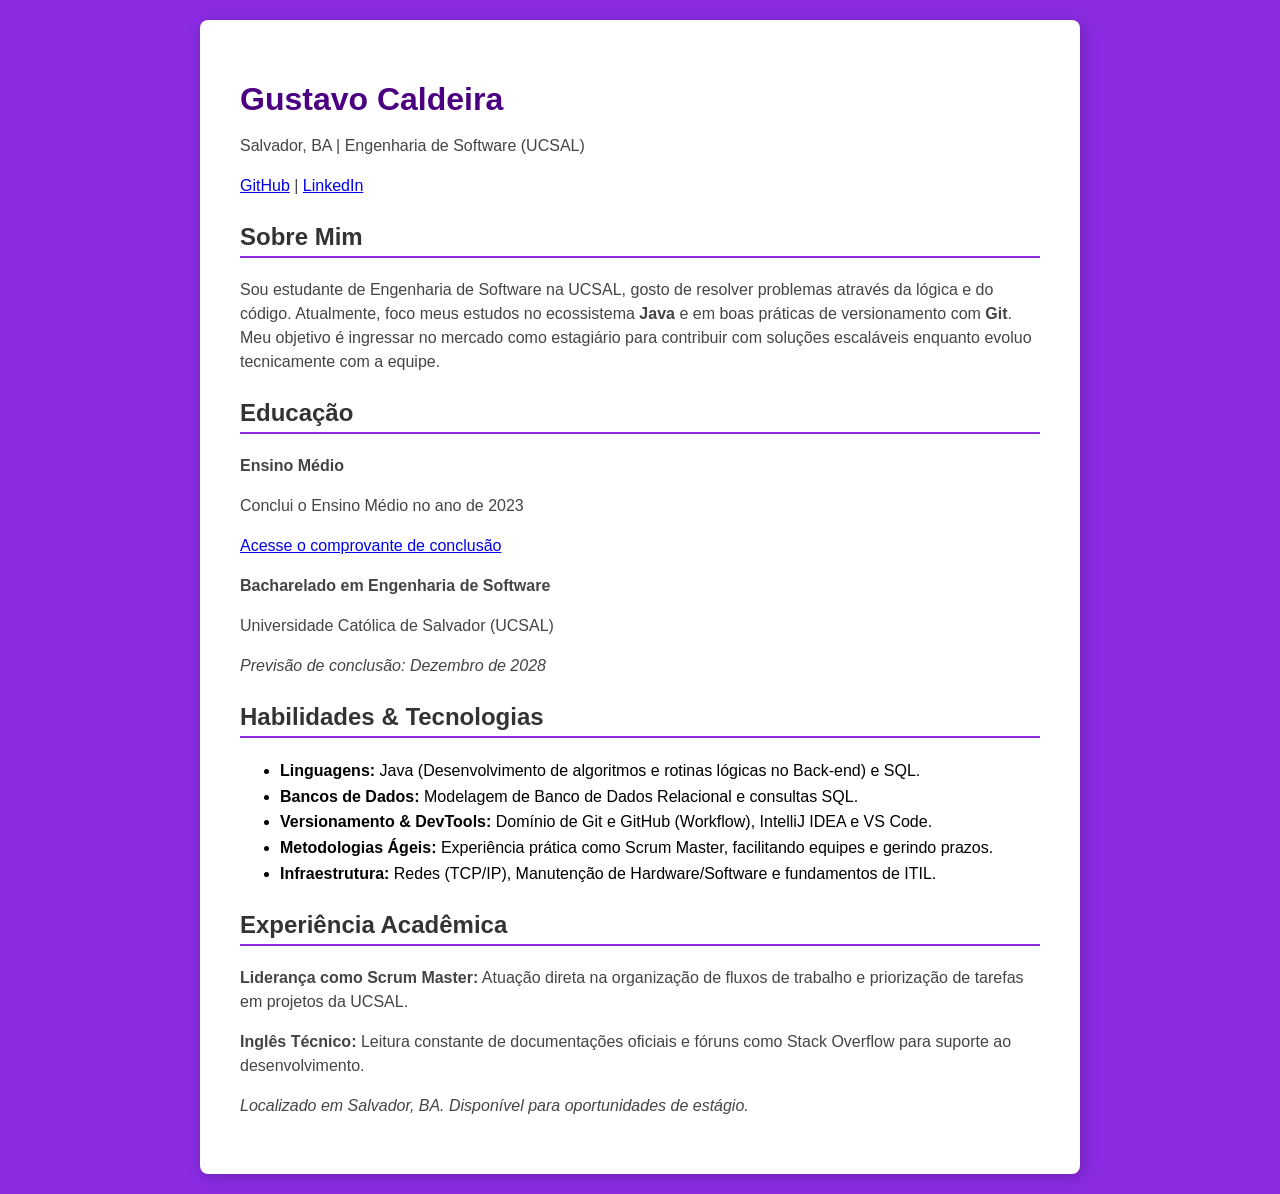
==== index.html @ b0016111 "Adiciona página de certificado e atualiza README - Criada a página certificado.html com estilo integ" ====
<!DOCTYPE html>
<html lang="pt-br">
<head>
    <meta charset="UTF-8">
    <meta name="viewport" content="width=device-width, initial-scale=1.0">
    <title>Laboratório de Desenvolvimento | Gustavo Caldeira</title>
    <link rel="stylesheet" href="estilos/style.css">
</head>
<body>
    <main>
        <header>
            <h1>Gustavo Caldeira</h1>
            <p>Salvador, BA | Engenharia de Software (UCSAL)</p>
            <p>
            <a href="https://github.com/guscaldeira" target="_blank">GitHub</a> | 
            <a href="https://www.linkedin.com/in/gustavo-caldeira-" target="_blank">LinkedIn</a>
        </p>

        </header>

        <section>

            <h2>Sobre Mim</h2>
            <p>Sou estudante de Engenharia de Software na UCSAL, gosto de resolver problemas através da lógica e do código. Atualmente, foco meus estudos no ecossistema <strong>Java</strong> e em boas práticas de versionamento com <strong>Git</strong>. Meu objetivo é ingressar no mercado como estagiário para contribuir com soluções escaláveis enquanto evoluo tecnicamente com a equipe.</p>
    </section>

     <section>
        <h2>Educação</h2>
        <p><strong>Ensino Médio</strong></p>
        <p>Conclui o Ensino Médio no ano de 2023</p>
        <p><a href="certificado.html">Acesse o comprovante de conclusão</a></p>
        <p><strong>Bacharelado em Engenharia de Software</strong></p>
        <p>Universidade Católica de Salvador (UCSAL)</p>
        <p><em>Previsão de conclusão: Dezembro de 2028</em></p>
    </section>

    <section>
        <h2>Habilidades & Tecnologias</h2>
        <ul>
            <li><strong>Linguagens:</strong> Java (Desenvolvimento de algoritmos e rotinas lógicas no Back-end) e SQL.</li>
            <li><strong>Bancos de Dados:</strong> Modelagem de Banco de Dados Relacional e consultas SQL.</li>
            <li><strong>Versionamento & DevTools:</strong> Domínio de Git e GitHub (Workflow), IntelliJ IDEA e VS Code.</li>
            <li><strong>Metodologias Ágeis:</strong> Experiência prática como Scrum Master, facilitando equipes e gerindo prazos.</li>
            <li><strong>Infraestrutura:</strong> Redes (TCP/IP), Manutenção de Hardware/Software e fundamentos de ITIL.</li>
        </ul>
    </section>

     <section>
        <h2>Experiência Acadêmica</h2>
        <p><strong>Liderança como Scrum Master:</strong> Atuação direta na organização de fluxos de trabalho e priorização de tarefas em projetos da UCSAL.</p>
        <p><strong>Inglês Técnico:</strong> Leitura constante de documentações oficiais e fóruns como Stack Overflow para suporte ao desenvolvimento.</p>
    </section>
     <footer>
        <p><em>Localizado em Salvador, BA. Disponível para oportunidades de estágio.</em></p>
    </footer>
    </main>
</body>
</html>
---- estilos/style.css ----
body {
    font-family: Arial, Helvetica, sans-serif;
    font-size: 16px;
    background-color: blueviolet;
    margin: 0;
    padding: 20px;
    display: flex;
    justify-content: center;
}


main {
    background-color: white;
    width: 100%;
    max-width: 800px; 
    padding: 40px;
    margin: auto;
    box-shadow: 3px 3px 15px rgba(0, 0, 0, 0.2);
    border-radius: 8px;
}


h1 {
    color: #4b0082;
    margin-bottom: 5px;
}

h2 {
    border-bottom: 2px solid blueviolet;
    color: #333;
    padding-bottom: 5px;
    margin-top: 25px;
}


ul {
    line-height: 1.6;
}

p {
    line-height: 1.5;
    color: #444;
}
/* Isso vai dar espaço e arredondar as pontas da imagem */
article img {
    width: 100%;
    max-width: 100%;
    height: auto;
    border-radius: 8px;
    margin-top: 20px;
    border: 1px solid #eee; /* Uma bordinha bem clara */
}
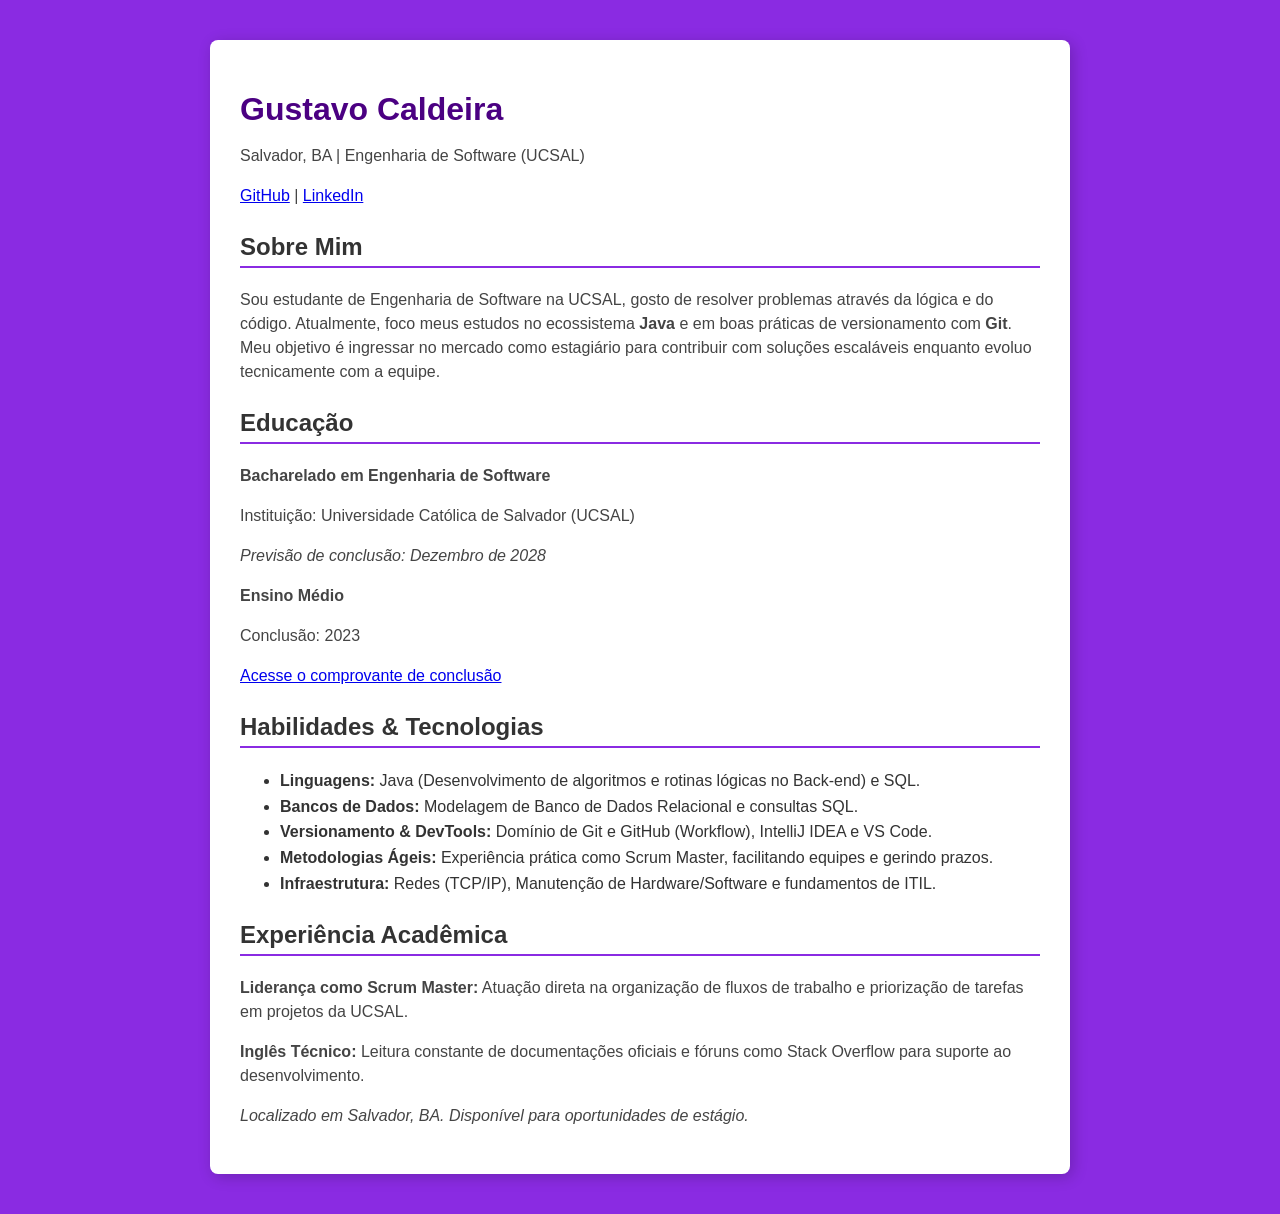
==== commit 5dce588a: "Atualizei a aba de educação" ====
--- a/index.html
+++ b/index.html
@@ -13,7 +13,7 @@
             <p>Salvador, BA | Engenharia de Software (UCSAL)</p>
             <p>
             <a href="https://github.com/guscaldeira" target="_blank">GitHub</a> | 
-            <a href="https://www.linkedin.com/in/gustavo-caldeira-" target="_blank">LinkedIn</a>
+            <a href="https://www.linkedin.com/in/gustavo-caldeira-3304013a3?utm_source=share&utm_campaign=share_via&utm_content=profile&utm_medium=ios_app" target="_blank">LinkedIn</a>
         </p>
 
         </header>
@@ -26,12 +26,13 @@
 
      <section>
         <h2>Educação</h2>
+        <p><strong>Bacharelado em Engenharia de Software</strong></p>
+        <p>Instituição: Universidade Católica de Salvador (UCSAL)</p>
+        <p><em>Previsão de conclusão: Dezembro de 2028</em></p>
         <p><strong>Ensino Médio</strong></p>
-        <p>Conclui o Ensino Médio no ano de 2023</p>
+        <p>Conclusão: 2023</p>
         <p><a href="certificado.html">Acesse o comprovante de conclusão</a></p>
-        <p><strong>Bacharelado em Engenharia de Software</strong></p>
-        <p>Universidade Católica de Salvador (UCSAL)</p>
-        <p><em>Previsão de conclusão: Dezembro de 2028</em></p>
+
     </section>
 
     <section>
--- a/estilos/style.css
+++ b/estilos/style.css
@@ -42,12 +42,32 @@
     line-height: 1.5;
     color: #444;
 }
-/* Isso vai dar espaço e arredondar as pontas da imagem */
+
 article img {
     width: 100%;
     max-width: 100%;
     height: auto;
     border-radius: 8px;
     margin-top: 20px;
-    border: 1px solid #eee; /* Uma bordinha bem clara */
+    border: 1px solid #eee; 
+}
+
+main {
+    background-color: white !important;
+    display: block !important;      
+    margin: 20px auto !important;     
+    padding: 30px !important;
+    border-radius: 8px !important;
+    max-width: 800px !important;
+    color: #333 !important;         
+}
+
+
+main h1 {
+    color: #4b0082 !important;
+}
+
+
+main p {
+    color: #444 !important;
 }
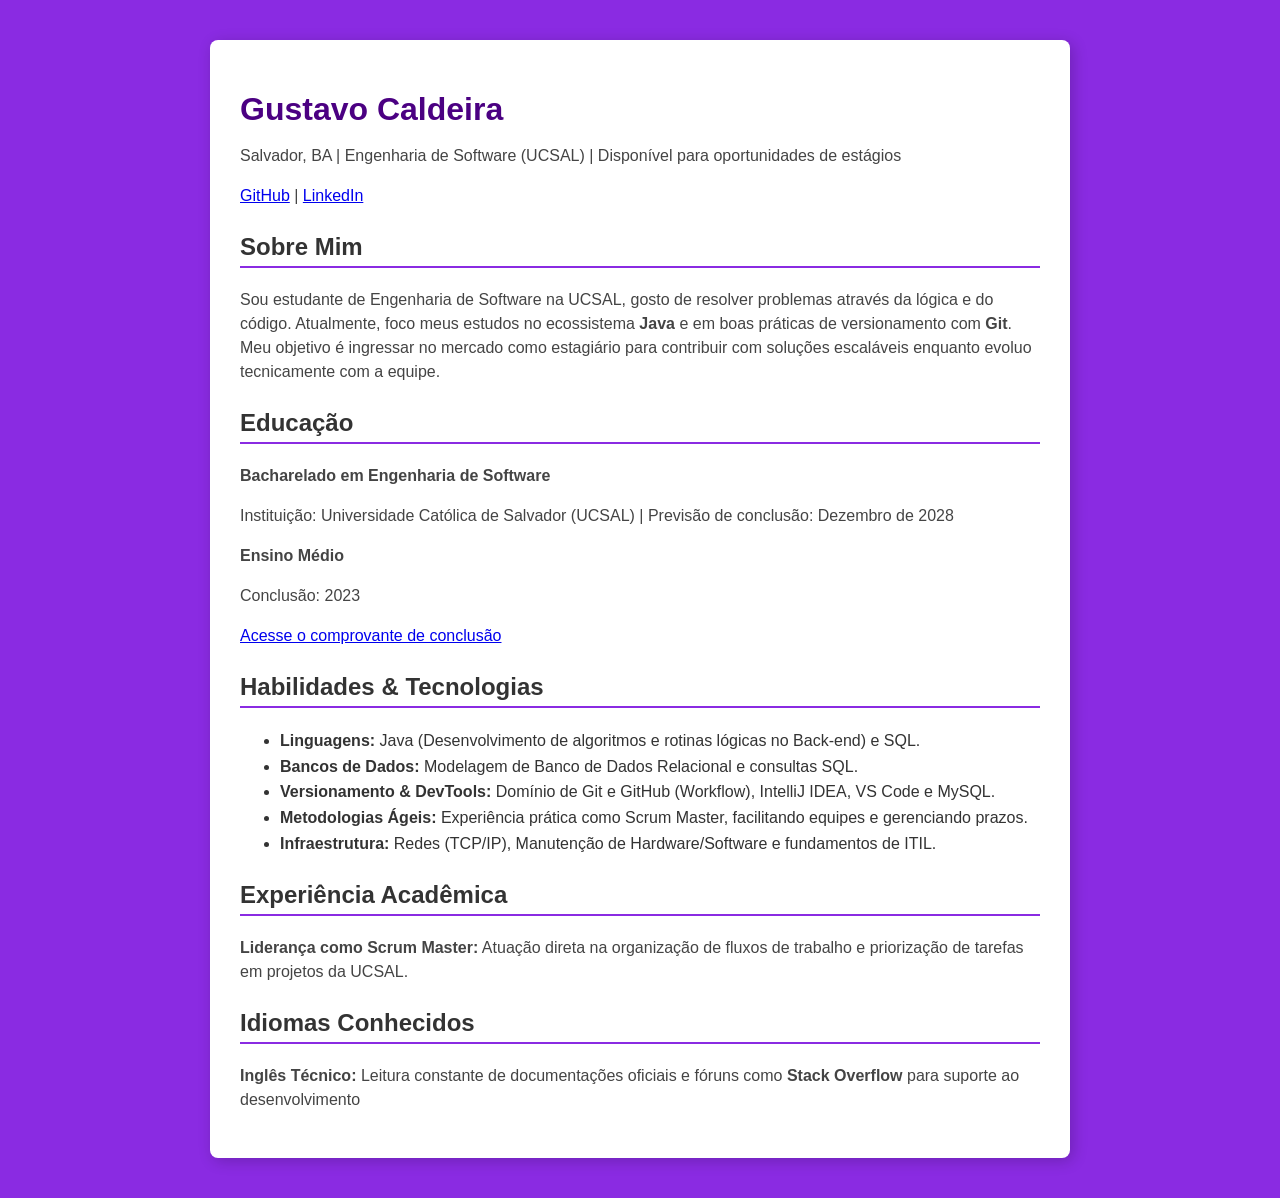
==== commit 0e526bbf: "Refatoração do conteúdo e correções gramaticais" ====
--- a/index.html
+++ b/index.html
@@ -10,7 +10,7 @@
     <main>
         <header>
             <h1>Gustavo Caldeira</h1>
-            <p>Salvador, BA | Engenharia de Software (UCSAL)</p>
+            <p>Salvador, BA | Engenharia de Software (UCSAL) | Disponível para oportunidades de estágios</p>
             <p>
             <a href="https://github.com/guscaldeira" target="_blank">GitHub</a> | 
             <a href="https://www.linkedin.com/in/gustavo-caldeira-3304013a3?utm_source=share&utm_campaign=share_via&utm_content=profile&utm_medium=ios_app" target="_blank">LinkedIn</a>
@@ -27,8 +27,7 @@
      <section>
         <h2>Educação</h2>
         <p><strong>Bacharelado em Engenharia de Software</strong></p>
-        <p>Instituição: Universidade Católica de Salvador (UCSAL)</p>
-        <p><em>Previsão de conclusão: Dezembro de 2028</em></p>
+        <p>Instituição: Universidade Católica de Salvador (UCSAL) | Previsão de conclusão: Dezembro de 2028</p>
         <p><strong>Ensino Médio</strong></p>
         <p>Conclusão: 2023</p>
         <p><a href="certificado.html">Acesse o comprovante de conclusão</a></p>
@@ -40,8 +39,8 @@
         <ul>
             <li><strong>Linguagens:</strong> Java (Desenvolvimento de algoritmos e rotinas lógicas no Back-end) e SQL.</li>
             <li><strong>Bancos de Dados:</strong> Modelagem de Banco de Dados Relacional e consultas SQL.</li>
-            <li><strong>Versionamento & DevTools:</strong> Domínio de Git e GitHub (Workflow), IntelliJ IDEA e VS Code.</li>
-            <li><strong>Metodologias Ágeis:</strong> Experiência prática como Scrum Master, facilitando equipes e gerindo prazos.</li>
+            <li><strong>Versionamento & DevTools:</strong> Domínio de Git e GitHub (Workflow), IntelliJ IDEA, VS Code e MySQL.</li>
+            <li><strong>Metodologias Ágeis:</strong> Experiência prática como Scrum Master, facilitando equipes e gerenciando prazos.</li>
             <li><strong>Infraestrutura:</strong> Redes (TCP/IP), Manutenção de Hardware/Software e fundamentos de ITIL.</li>
         </ul>
     </section>
@@ -49,11 +48,12 @@
      <section>
         <h2>Experiência Acadêmica</h2>
         <p><strong>Liderança como Scrum Master:</strong> Atuação direta na organização de fluxos de trabalho e priorização de tarefas em projetos da UCSAL.</p>
-        <p><strong>Inglês Técnico:</strong> Leitura constante de documentações oficiais e fóruns como Stack Overflow para suporte ao desenvolvimento.</p>
     </section>
-     <footer>
-        <p><em>Localizado em Salvador, BA. Disponível para oportunidades de estágio.</em></p>
-    </footer>
+
+    <section>
+        <h2>Idiomas Conhecidos</h2>
+        <p><strong>Inglês Técnico:</strong> Leitura constante de documentações oficiais e fóruns como <strong>Stack Overflow</strong> para suporte ao desenvolvimento</p>
+    </section>
     </main>
 </body>
 </html>
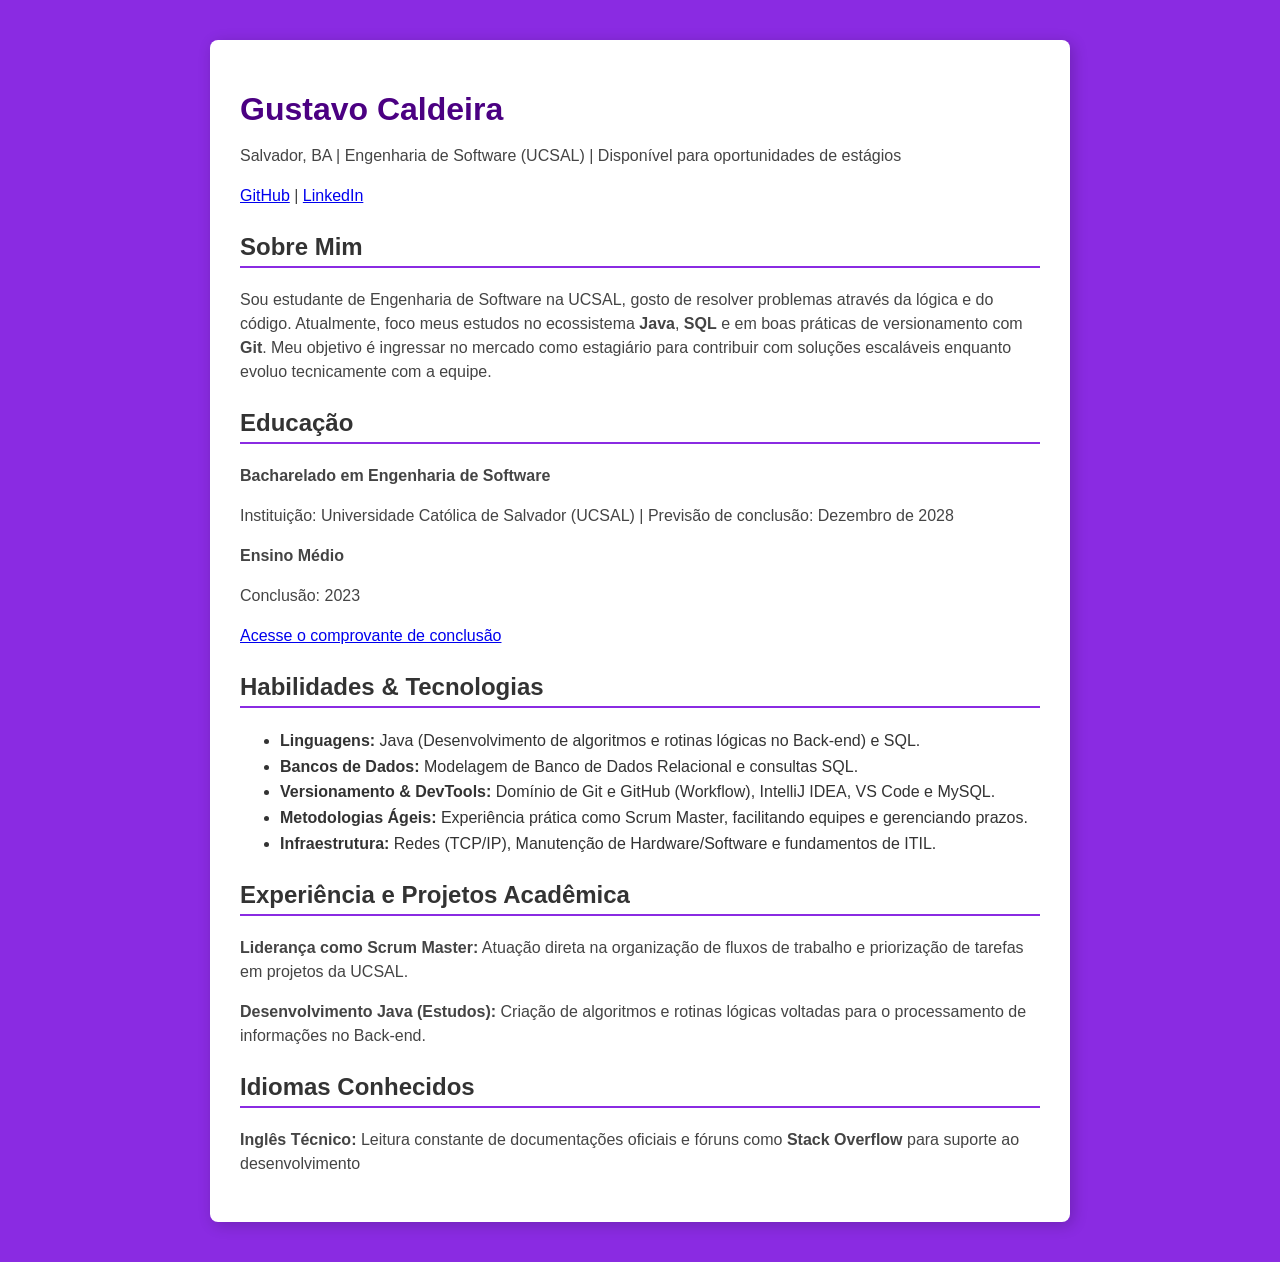
==== commit 15a5800e: "feat: atualizei algumas informações informações" ====
--- a/index.html
+++ b/index.html
@@ -21,7 +21,7 @@
         <section>
 
             <h2>Sobre Mim</h2>
-            <p>Sou estudante de Engenharia de Software na UCSAL, gosto de resolver problemas através da lógica e do código. Atualmente, foco meus estudos no ecossistema <strong>Java</strong> e em boas práticas de versionamento com <strong>Git</strong>. Meu objetivo é ingressar no mercado como estagiário para contribuir com soluções escaláveis enquanto evoluo tecnicamente com a equipe.</p>
+            <p>Sou estudante de Engenharia de Software na UCSAL, gosto de resolver problemas através da lógica e do código. Atualmente, foco meus estudos no ecossistema <strong>Java</strong>, <strong>SQL</strong> e em boas práticas de versionamento com <strong>Git</strong>. Meu objetivo é ingressar no mercado como estagiário para contribuir com soluções escaláveis enquanto evoluo tecnicamente com a equipe.</p>
     </section>
 
      <section>
@@ -46,8 +46,10 @@
     </section>
 
      <section>
-        <h2>Experiência Acadêmica</h2>
+        <h2>Experiência e Projetos Acadêmica</h2>
         <p><strong>Liderança como Scrum Master:</strong> Atuação direta na organização de fluxos de trabalho e priorização de tarefas em projetos da UCSAL.</p>
+        <p><strong>Desenvolvimento Java (Estudos): </strong>Criação de algoritmos e rotinas lógicas voltadas para o processamento de informações no Back-end.
+</p>
     </section>
 
     <section>
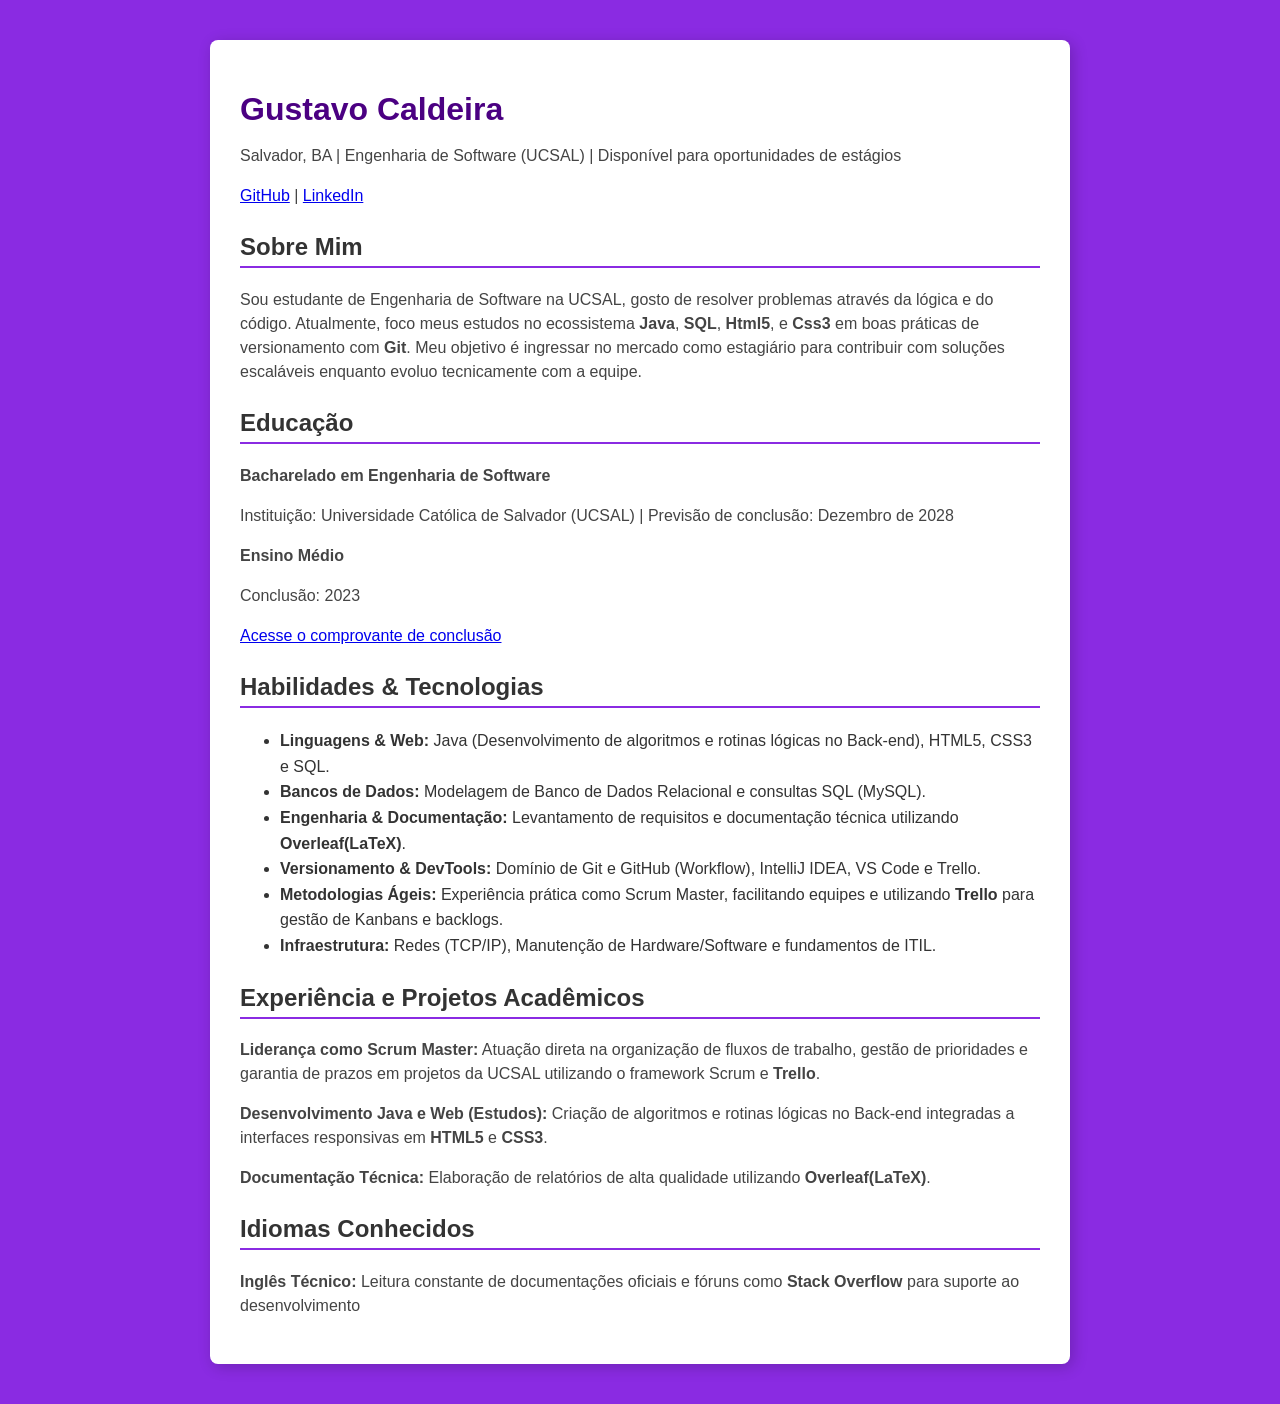
==== commit 3c58b195: "feat: atualiza competências e experiências no portfólio Adição de HTML5, CSS3, Trello e Overleaf às " ====
--- a/index.html
+++ b/index.html
@@ -21,7 +21,7 @@
         <section>
 
             <h2>Sobre Mim</h2>
-            <p>Sou estudante de Engenharia de Software na UCSAL, gosto de resolver problemas através da lógica e do código. Atualmente, foco meus estudos no ecossistema <strong>Java</strong>, <strong>SQL</strong> e em boas práticas de versionamento com <strong>Git</strong>. Meu objetivo é ingressar no mercado como estagiário para contribuir com soluções escaláveis enquanto evoluo tecnicamente com a equipe.</p>
+            <p>Sou estudante de Engenharia de Software na UCSAL, gosto de resolver problemas através da lógica e do código. Atualmente, foco meus estudos no ecossistema <strong>Java</strong>, <strong>SQL</strong>, <strong>Html5</strong>, e <strong>Css3</strong> em boas práticas de versionamento com <strong>Git</strong>. Meu objetivo é ingressar no mercado como estagiário para contribuir com soluções escaláveis enquanto evoluo tecnicamente com a equipe.</p>
     </section>
 
      <section>
@@ -37,19 +37,20 @@
     <section>
         <h2>Habilidades & Tecnologias</h2>
         <ul>
-            <li><strong>Linguagens:</strong> Java (Desenvolvimento de algoritmos e rotinas lógicas no Back-end) e SQL.</li>
-            <li><strong>Bancos de Dados:</strong> Modelagem de Banco de Dados Relacional e consultas SQL.</li>
-            <li><strong>Versionamento & DevTools:</strong> Domínio de Git e GitHub (Workflow), IntelliJ IDEA, VS Code e MySQL.</li>
-            <li><strong>Metodologias Ágeis:</strong> Experiência prática como Scrum Master, facilitando equipes e gerenciando prazos.</li>
+            <li><strong>Linguagens & Web:</strong> Java (Desenvolvimento de algoritmos e rotinas lógicas no Back-end), HTML5, CSS3 e SQL.</li>
+            <li><strong>Bancos de Dados:</strong> Modelagem de Banco de Dados Relacional e consultas SQL (MySQL).</li>
+            <li><strong>Engenharia & Documentação:</strong> Levantamento de requisitos e documentação técnica utilizando <strong>Overleaf(LaTeX)</strong>.</li>
+            <li><strong>Versionamento & DevTools:</strong> Domínio de Git e GitHub (Workflow), IntelliJ IDEA, VS Code e Trello.</li>
+            <li><strong>Metodologias Ágeis:</strong> Experiência prática como Scrum Master, facilitando equipes e utilizando <strong>Trello</strong> para gestão de Kanbans e backlogs.</li>
             <li><strong>Infraestrutura:</strong> Redes (TCP/IP), Manutenção de Hardware/Software e fundamentos de ITIL.</li>
         </ul>
     </section>
 
      <section>
-        <h2>Experiência e Projetos Acadêmica</h2>
-        <p><strong>Liderança como Scrum Master:</strong> Atuação direta na organização de fluxos de trabalho e priorização de tarefas em projetos da UCSAL.</p>
-        <p><strong>Desenvolvimento Java (Estudos): </strong>Criação de algoritmos e rotinas lógicas voltadas para o processamento de informações no Back-end.
-</p>
+        <h2>Experiência e Projetos Acadêmicos</h2>
+        <p><strong>Liderança como Scrum Master:</strong> Atuação direta na organização de fluxos de trabalho, gestão de prioridades e garantia de prazos em projetos da UCSAL utilizando o framework Scrum e <strong>Trello</strong>. </p>
+        <p><strong>Desenvolvimento Java e Web (Estudos): </strong> Criação de algoritmos e rotinas lógicas no Back-end integradas a interfaces responsivas em <strong>HTML5</strong> e <strong>CSS3</strong>.</p>
+        <p><strong>Documentação Técnica:</strong> Elaboração de relatórios de alta qualidade utilizando <strong>Overleaf(LaTeX)</strong>.</p>
     </section>
 
     <section>
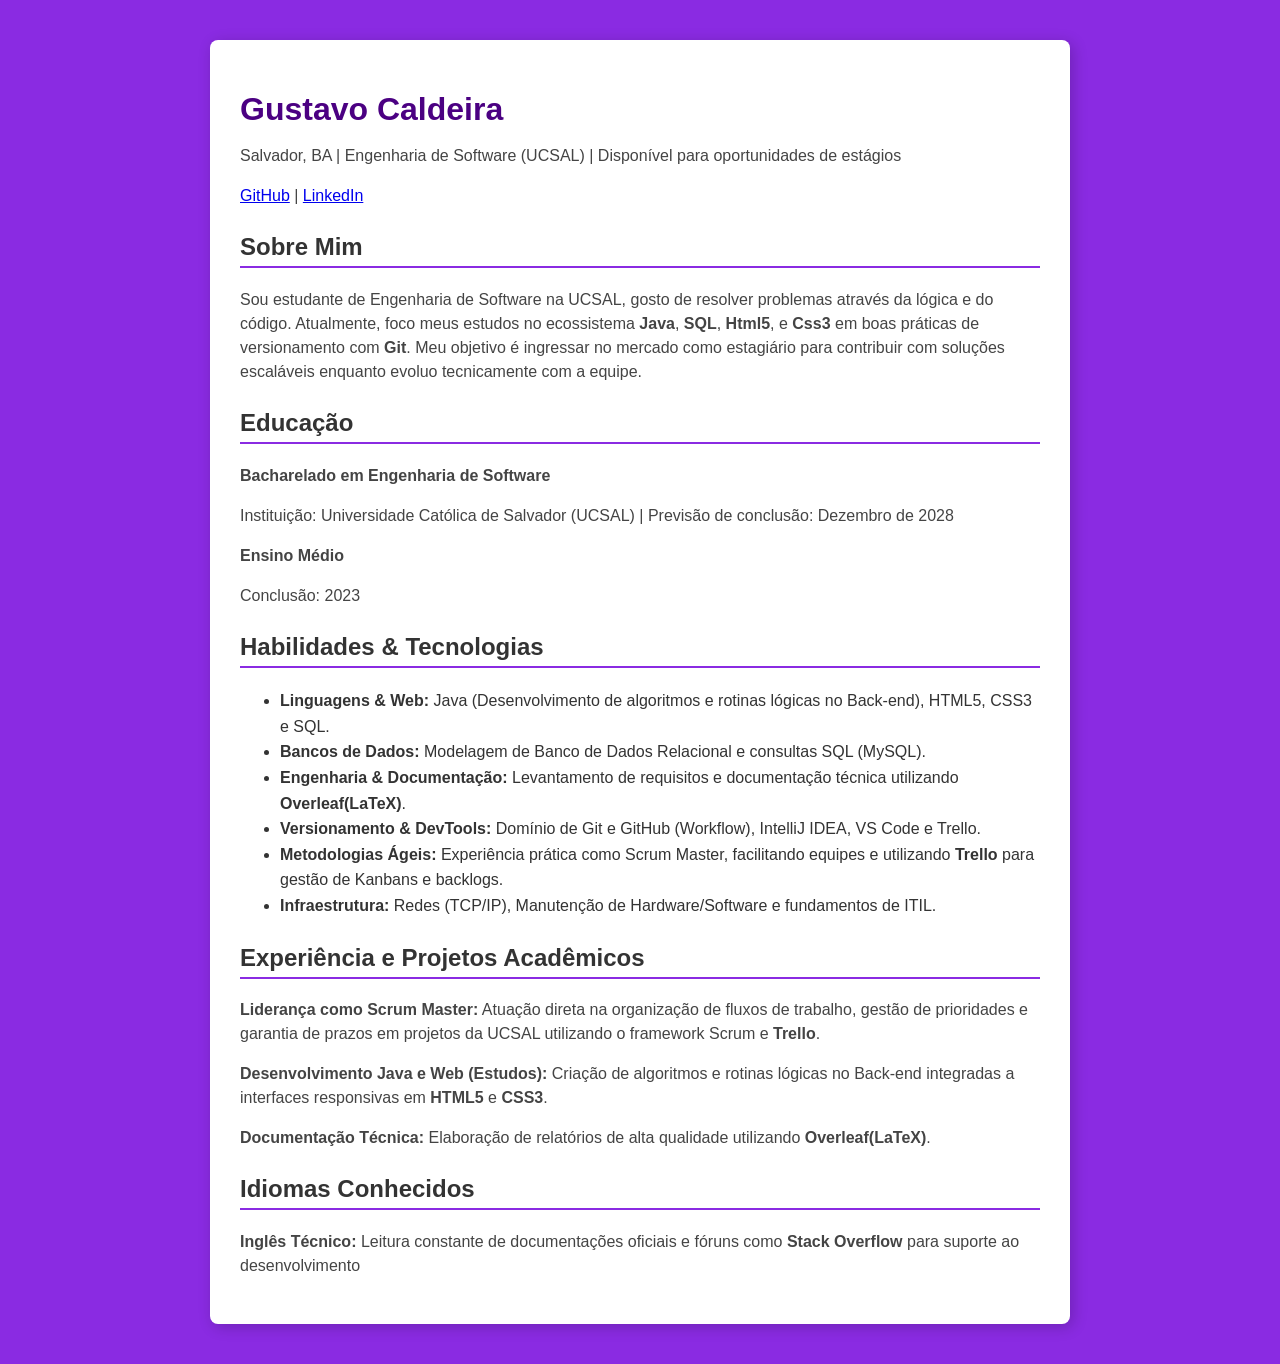
==== commit f6134a02: "Deletei-Informações Deletei informações da qual eu não julgo importantes" ====
--- a/index.html
+++ b/index.html
@@ -3,6 +3,7 @@
 <head>
     <meta charset="UTF-8">
     <meta name="viewport" content="width=device-width, initial-scale=1.0">
+    <link rel="shortcut icon" href="Imagens/favicon.ico" type="image/x-icon">
     <title>Laboratório de Desenvolvimento | Gustavo Caldeira</title>
     <link rel="stylesheet" href="estilos/style.css">
 </head>
@@ -30,7 +31,6 @@
         <p>Instituição: Universidade Católica de Salvador (UCSAL) | Previsão de conclusão: Dezembro de 2028</p>
         <p><strong>Ensino Médio</strong></p>
         <p>Conclusão: 2023</p>
-        <p><a href="certificado.html">Acesse o comprovante de conclusão</a></p>
 
     </section>
 
